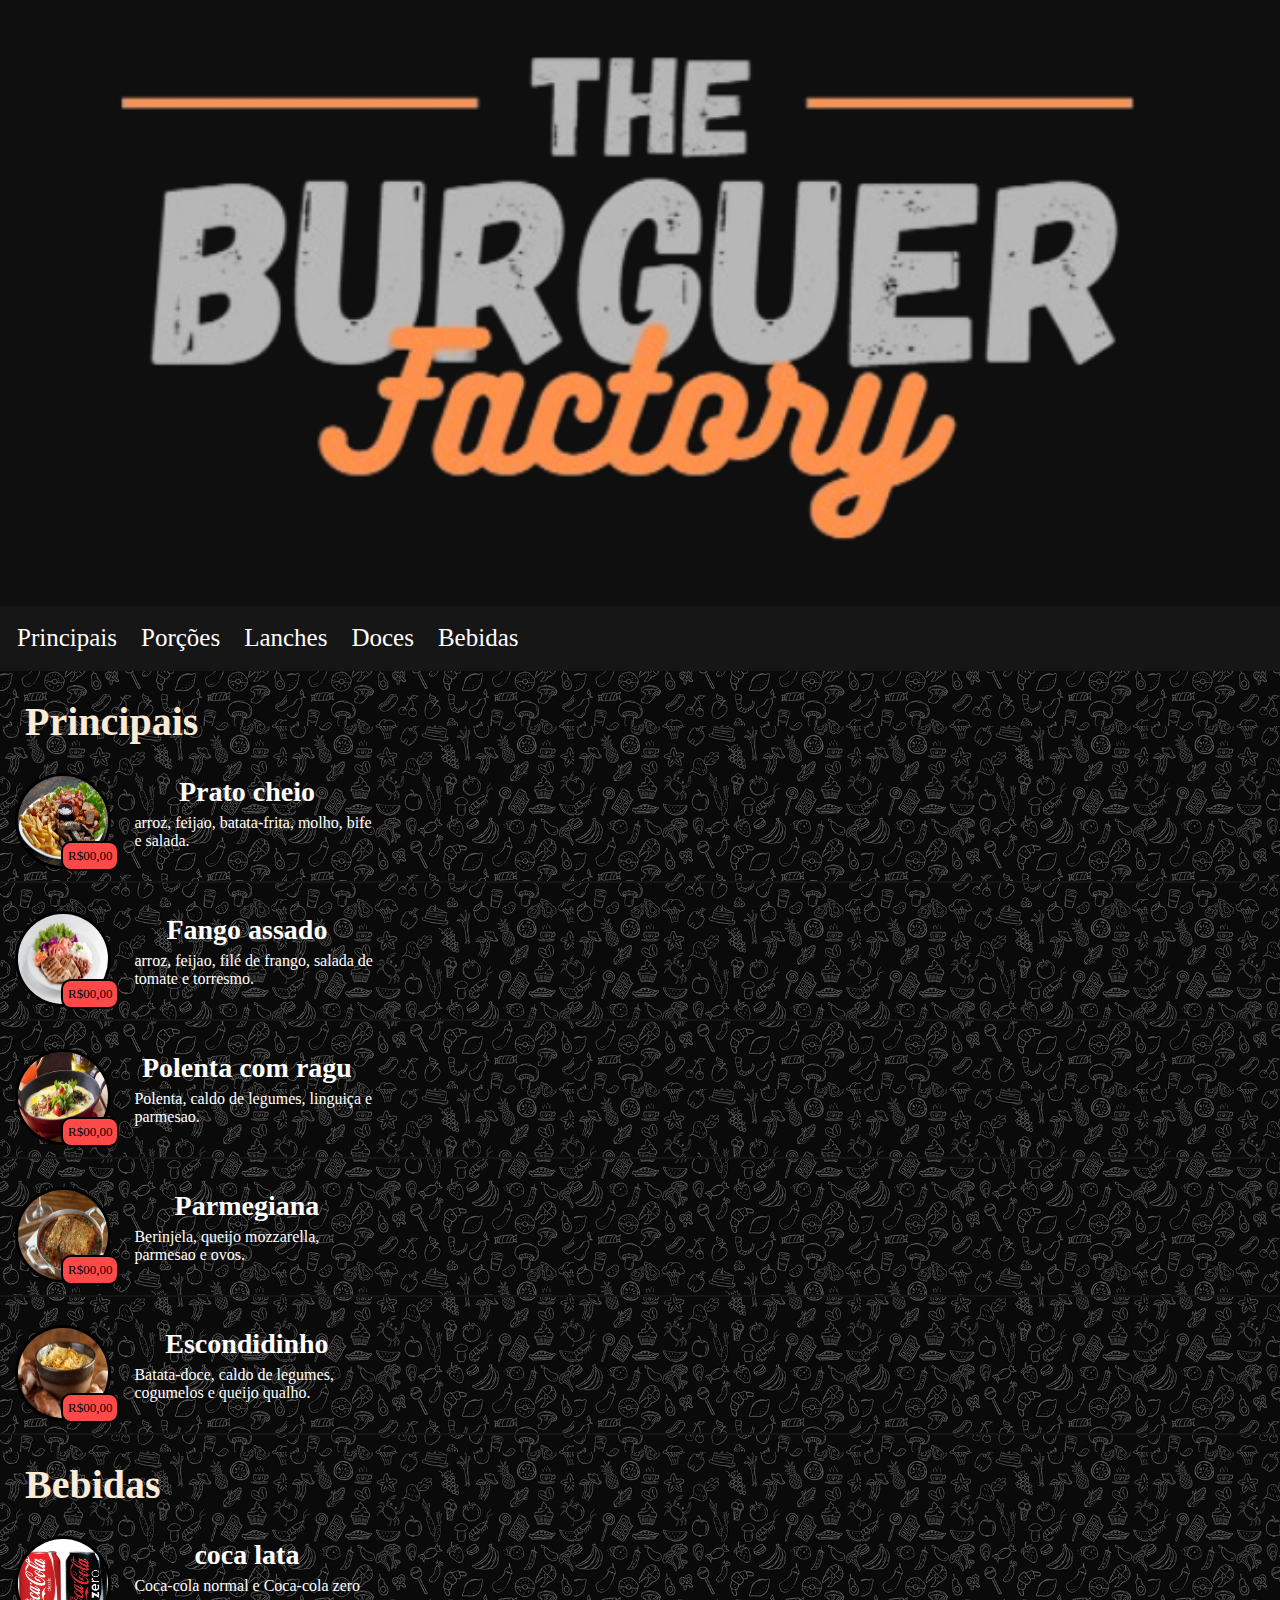
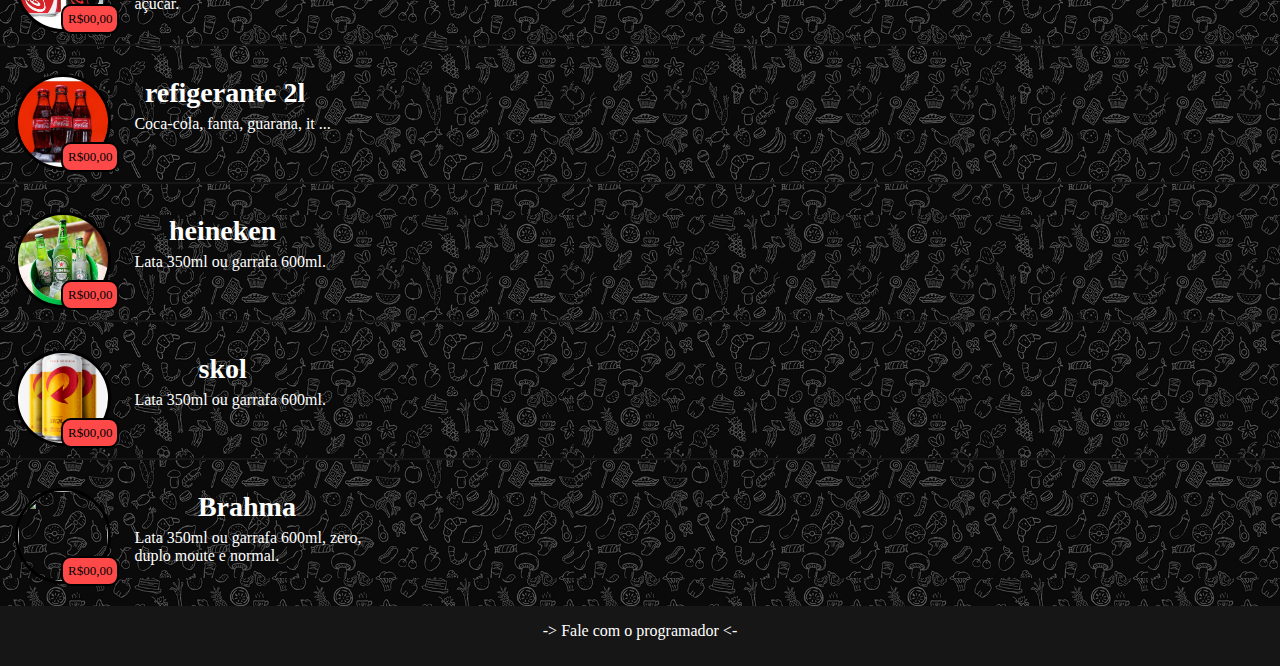
==== principal/cardapio/cardapio.html @ 649618da "adding files" ====
<!DOCTYPE html>
<html lang="en">
<head>
    <meta charset="UTF-8">
    <meta name="viewport" content="width=device-width, initial-scale=1.0">
    <link rel="stylesheet" href="estilo.css">
    <title>Cardapio</title>
</head>
<body>
    <div id="logo"><img id="imagem" src="logo.png" alt="logo"></div>
    
    <nav class="navegacao">
        <li><a href="#1"><p>Principais</p></a></li>
        <li><a href=""><p>Porções</p></a></li>
        <li><a href=""><p>Lanches</p></a></li>
        <li><a href=""><p>Doces</p></a></li>
        <li><a href="#2"><p>Bebidas</p></a></li>
    </nav>

    <div id="barra"></div>

    <script>
        const nav = document.getElementsByClassName("navegacao")[0]
        const topo = nav.offsetTop

        window.onscroll=function(){fixarNav()}

        function fixarNav(){
            if (window.pageYOffset >= topo){
                nav.classList.add("fixarNav")
            }else{
                nav.classList.remove("fixarNav")
            }
        }
    </script>
    
    <main>
        <h1 id="1">Principais</h1>
        <div>
            <img src="assets/prato1.png" alt="prato1">
            <span>R$00,00</span>
            
            <div>
                <h2>Prato cheio</h2>
                <p>arroz, feijao, batata-frita, molho, bife e salada.</p>
            </div>
        </div>
        <div class="line"></div>
        <div>
            <img src="assets/prato2.png" alt="">
            <span>R$00,00</span>
            
            <div>
                <h2>Fango assado</h2>
                <p>arroz, feijao, filé de frango, salada de tomate e torresmo.</p>
            </div>
    
        </div>
        <div class="line"></div>
        <div>
            <img src="assets/prato3.png" alt="">
            <span>R$00,00</span>
            
            <div>
                <h2>Polenta com ragu</h2>
                <p>Polenta, caldo de legumes, linguiça e parmesao.</p>
            </div>
        </div>
        <div class="line"></div>
        <div>
            <img src="assets/prato4.png" alt="">
            <span>R$00,00</span>
            
            <div>
                <h2>Parmegiana</h2>
                <p>Berinjela, queijo mozzarella, parmesao e ovos.</p>
            </div>
        </div>
        <div class="line"></div>
        <div>
            <img src="assets/prato5.png" alt="">
            <span>R$00,00</span>
            
            <div>
                <h2>Escondidinho</h2>
                <p>Batata-doce, caldo de legumes, cogumelos e queijo qualho.</p>
            </div>
        </div>
        <div class="line"></div>



        <h1 id="2">Bebidas</h1>
        <div>
            <img src="assets/bebida1.png" alt="">
            <span>R$00,00</span>
            
            <div>
                <h2>coca lata</h2>
                <p>Coca-cola normal e Coca-cola zero açucar.</p>
            </div>
        </div>
        <div class="line"></div>
        <div>
            <img src="assets/bebida2.png" alt="">
            <span>R$00,00</span>
            
            <div>
                <h2>refigerante 2l</h2>
                <p>Coca-cola, fanta, guarana, it ...</p>
            </div>
        </div>
        <div class="line"></div>
        <div>
            <img src="assets/bebida3.png" alt="">
            <span>R$00,00</span>
            
            <div>
                <h2>heineken</h2>
                <p>Lata 350ml ou garrafa 600ml.</p>
            </div>
        </div>
        <div class="line"></div>
        <div>
            <img src="assets/bebida4.png" alt="">
            <span>R$00,00</span>
            
            <div>
                <h2>skol</h2>
                <p>Lata 350ml ou garrafa 600ml.</p>
            </div>
        </div>
        <div class="line"></div>
        <div>
            <img src="assets/bebida5.png" alt="">
            <span>R$00,00</span>
            
            <div>
                <h2>Brahma</h2>
                <p>Lata 350ml ou garrafa 600ml, zero, duplo moute e normal.</p>
            </div>
        </div>
    </main>


    <footer>
        <a href=""><p> -> Fale com o programador <- </p></a>
    </footer>
</body>
</html>
---- principal/cardapio/estilo.css ----
body{
    background-image: url('fundo.png');
    padding: 0px;
    margin: 0;
    font-family: "Oswald";
}



#logo{
    background-color: rgb(15, 15, 15);
    display: flex;
    justify-content: center;
}
#logo img{
    width: 90%;
}



nav{
    background-color: rgb(22, 22, 22);
    width: 100%;
    height: 65px;
    display: flex;
    overflow-x: auto;
    overflow-y: hidden;
    -webkit-overflow-scrolling: touch; 
}
.fixarNav{
    position: fixed;
    top: 0px;
    width: 100%;
    
}

nav::-webkit-scrollbar {
    display: none;
}
nav li{
    list-style-type: none;
    margin-left: 10px;
}
nav a{
    text-decoration: none;
}
nav li a p{
    color: white;
    font-size: 25px;
    padding: 3px 7px 3px 7px;
    margin-top: 15px;
}

#barra{
    height: 65px;
    margin-top: -65px;
}

.fixarNav + #barra{
    padding-bottom: 65px;
}


main h1{
    color: antiquewhite;
    margin-left: 25px;
    font-size: 40px;
}
main div{
    display: flex;
    margin-top: 28px;
}
main div img{
    width: 90px;
    height: 90px;
    margin-left: 15px;
    border: solid rgb(0, 0, 0) 3px;
    border-radius: 50%;
}
main div span{
    background-color: rgb(255, 73, 73);
    border: solid 2px black;
    color: rgb(0, 0, 0);
    border-radius: 10px;
    margin: 68px 0px 0px -50px;
    font-size: 13px;
    font-weight: 500;
    padding: 5px;
}
main div div{
    display: inline-block;
}
main div h2{
    text-align: center;
    margin: -25px 0px -10px 0px;
    font-size: 28px;
    color:white;
}
main div p{
    margin-left: 15px;
    max-width: 240px;
    color: white;
}
main .line{
    width: 100%;
    height: 2px;
    margin-top: 10px;
    background-color: rgb(22, 22, 22);
}


#link-topo{
    text-decoration: none;
    width: 45px;
    height: 45px;
    border-radius: 100%;
    display: flex;
    justify-content: center;
    align-items: center;
    background-color: rgba(41, 41, 41, 0.959);
    padding: 10px;
    right: 35px;
    bottom: 50px;
    position: fixed;
}

#link-topo img{
    height: 35px;
    height: 35px;
}

footer{
    margin-top: 20px;
    background-color: rgb(22, 22, 22);
    color: aqua;
    width: 100%;
    height: 60px;
    display: flex;
    text-align: center;
    justify-content: center;
}
footer a{
    text-decoration: none;
    color: rgb(255, 255, 255);
}
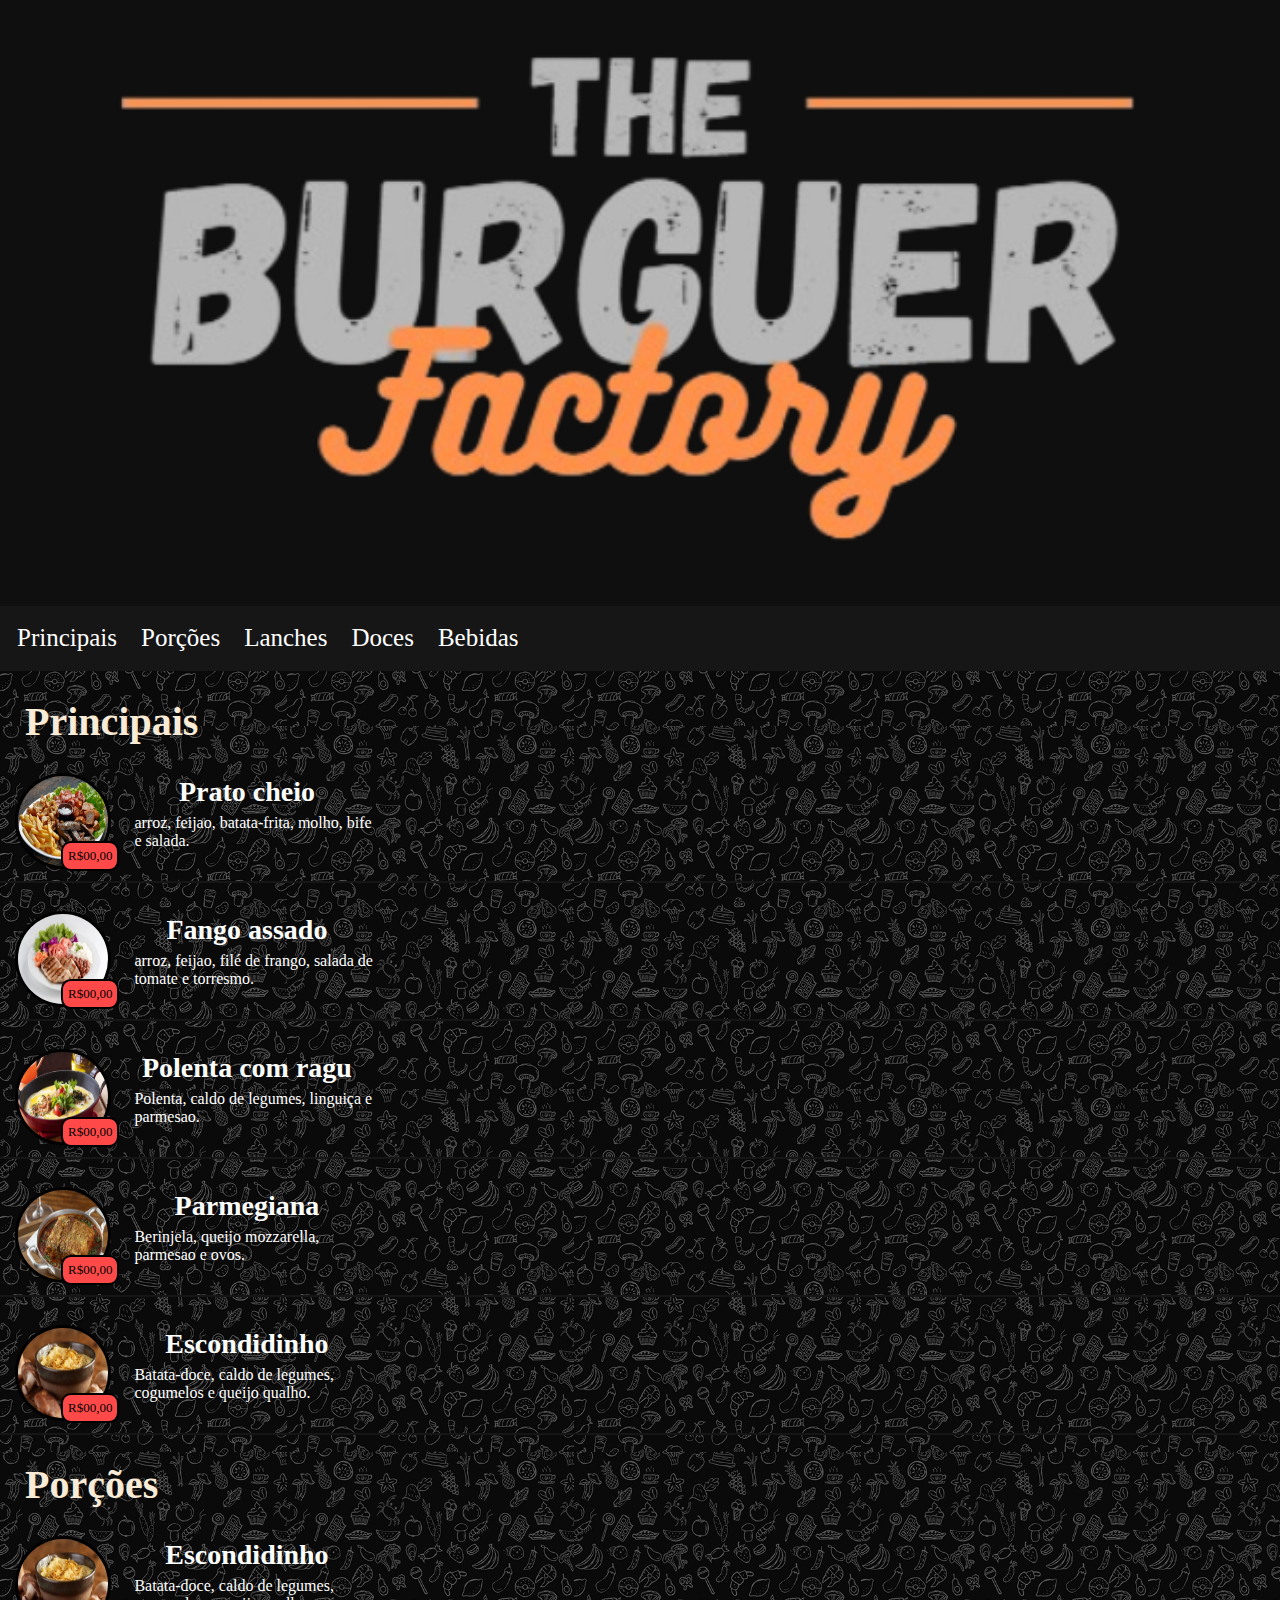
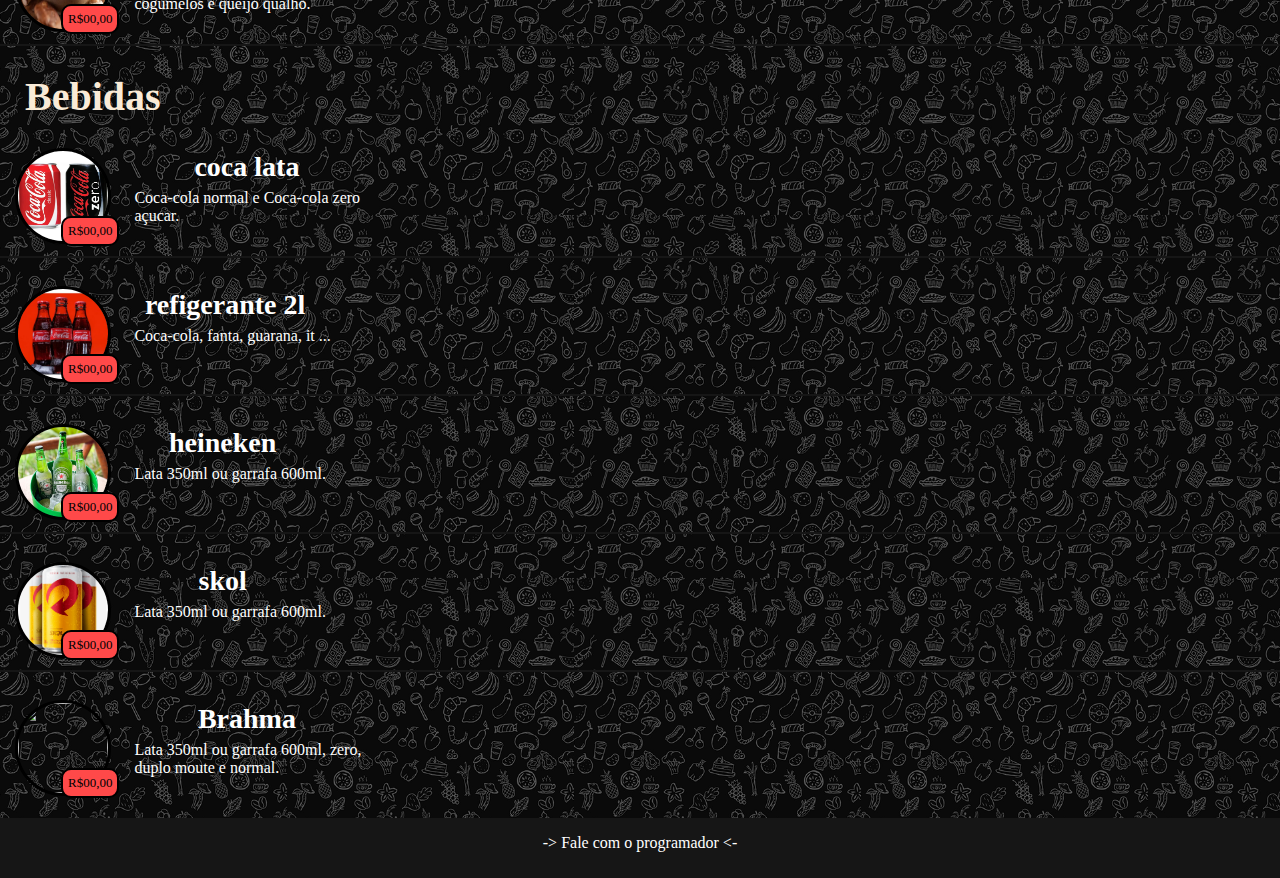
==== commit 1870704b: "remocao de borda azul no link" ====
--- a/principal/cardapio/cardapio.html
+++ b/principal/cardapio/cardapio.html
@@ -1,5 +1,5 @@
 <!DOCTYPE html>
-<html lang="en">
+<html lang="pt-br">
 <head>
     <meta charset="UTF-8">
     <meta name="viewport" content="width=device-width, initial-scale=1.0">
@@ -90,6 +90,23 @@
 
 
 
+
+
+        <h1 class="title">Porções</h1>
+
+        <div>
+            <img src="assets/prato5.png" alt="">
+            <span>R$00,00</span>
+            
+            <div>
+                <h2>Escondidinho</h2>
+                <p>Batata-doce, caldo de legumes, cogumelos e queijo qualho.</p>
+            </div>
+        </div>
+        <div class="line"></div>        
+
+
+
         <h1 id="2">Bebidas</h1>
         <div>
             <img src="assets/bebida1.png" alt="">
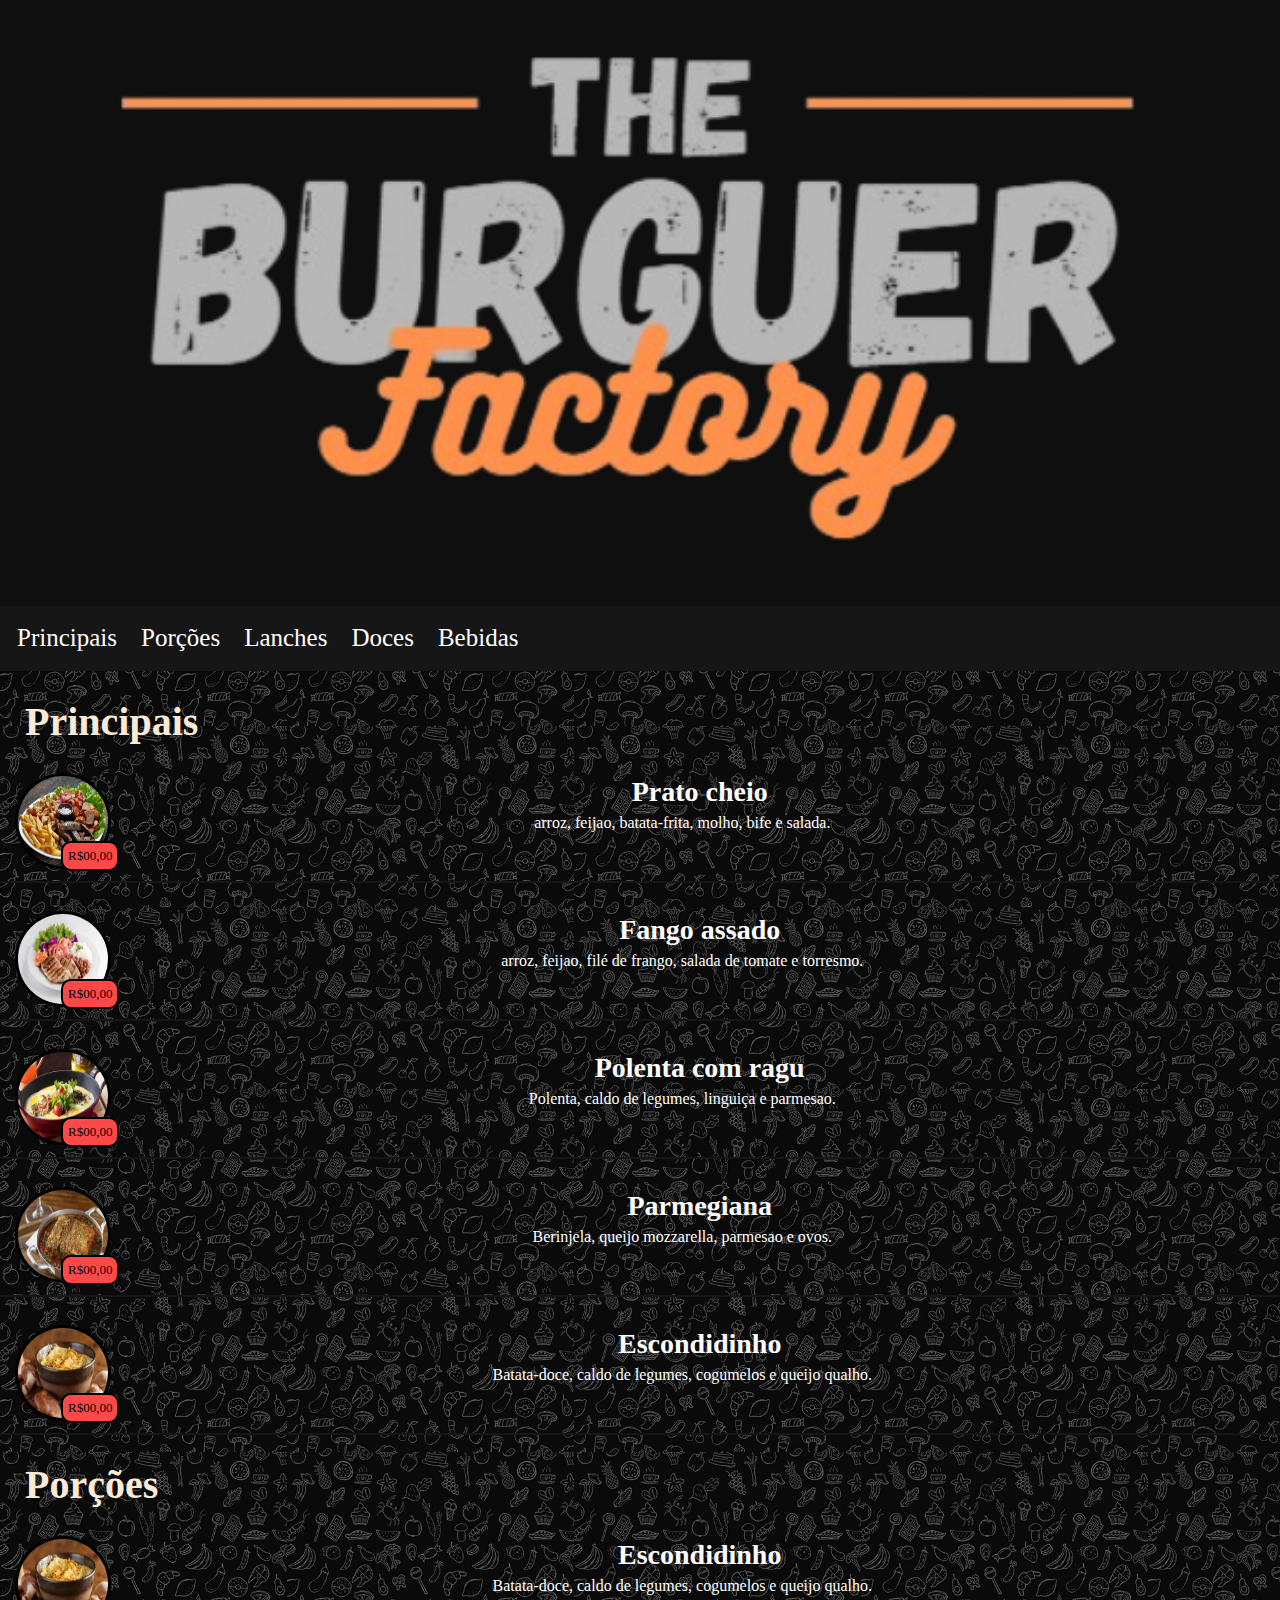
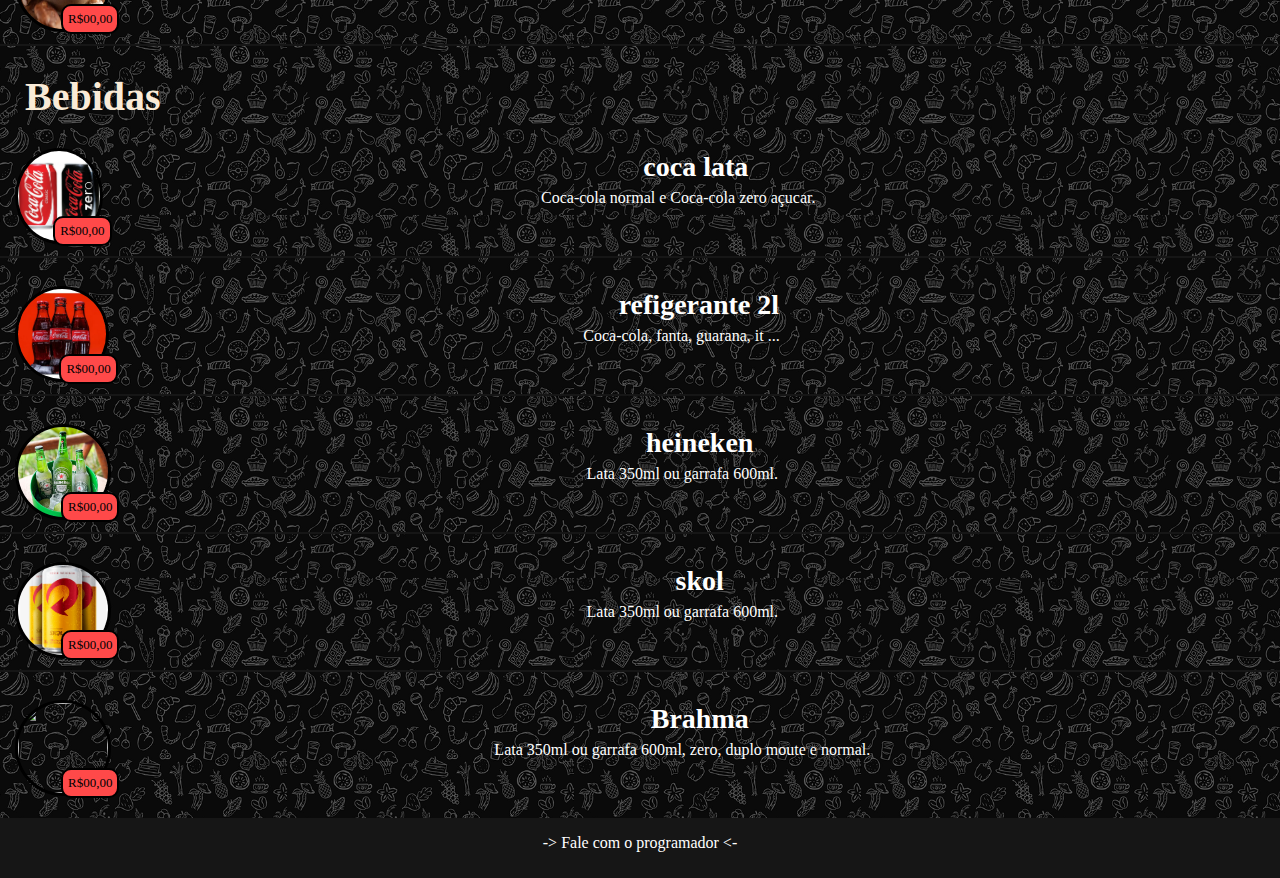
==== commit 8bc14e0c: "fix nav bar" ====
--- a/principal/cardapio/cardapio.html
+++ b/principal/cardapio/cardapio.html
@@ -17,19 +17,19 @@
         <li><a href="#2"><p>Bebidas</p></a></li>
     </nav>
 
-    <div id="barra"></div>
 
+    
     <script>
-        const nav = document.getElementsByClassName("navegacao")[0]
-        const topo = nav.offsetTop
+        const nav = document.getElementsByClassName("navegacao")[0];
+        const topo = nav.offsetTop;
 
-        window.onscroll=function(){fixarNav()}
+        window.onscroll=function(){fixarNav()};
 
         function fixarNav(){
             if (window.pageYOffset >= topo){
-                nav.classList.add("fixarNav")
+                nav.classList.add("fixarNav");
             }else{
-                nav.classList.remove("fixarNav")
+                nav.classList.remove("fixarNav");
             }
         }
     </script>
--- a/principal/cardapio/estilo.css
+++ b/principal/cardapio/estilo.css
@@ -25,14 +25,15 @@
     display: flex;
     overflow-x: auto;
     overflow-y: hidden;
+    position: relative;
     -webkit-overflow-scrolling: touch; 
 }
 .fixarNav{
-    position: fixed;
+    position: sticky;
     top: 0px;
     width: 100%;
-    
 }
+
 
 nav::-webkit-scrollbar {
     display: none;
@@ -70,6 +71,7 @@
     display: flex;
     margin-top: 28px;
 }
+
 main div img{
     width: 90px;
     height: 90px;
@@ -88,7 +90,10 @@
     padding: 5px;
 }
 main div div{
+    width: 100%;
+
     display: inline-block;
+    text-align: center;
 }
 main div h2{
     text-align: center;
@@ -97,8 +102,7 @@
     color:white;
 }
 main div p{
-    margin-left: 15px;
-    max-width: 240px;
+    padding: 0px 5% 0px 2%;
     color: white;
 }
 main .line{
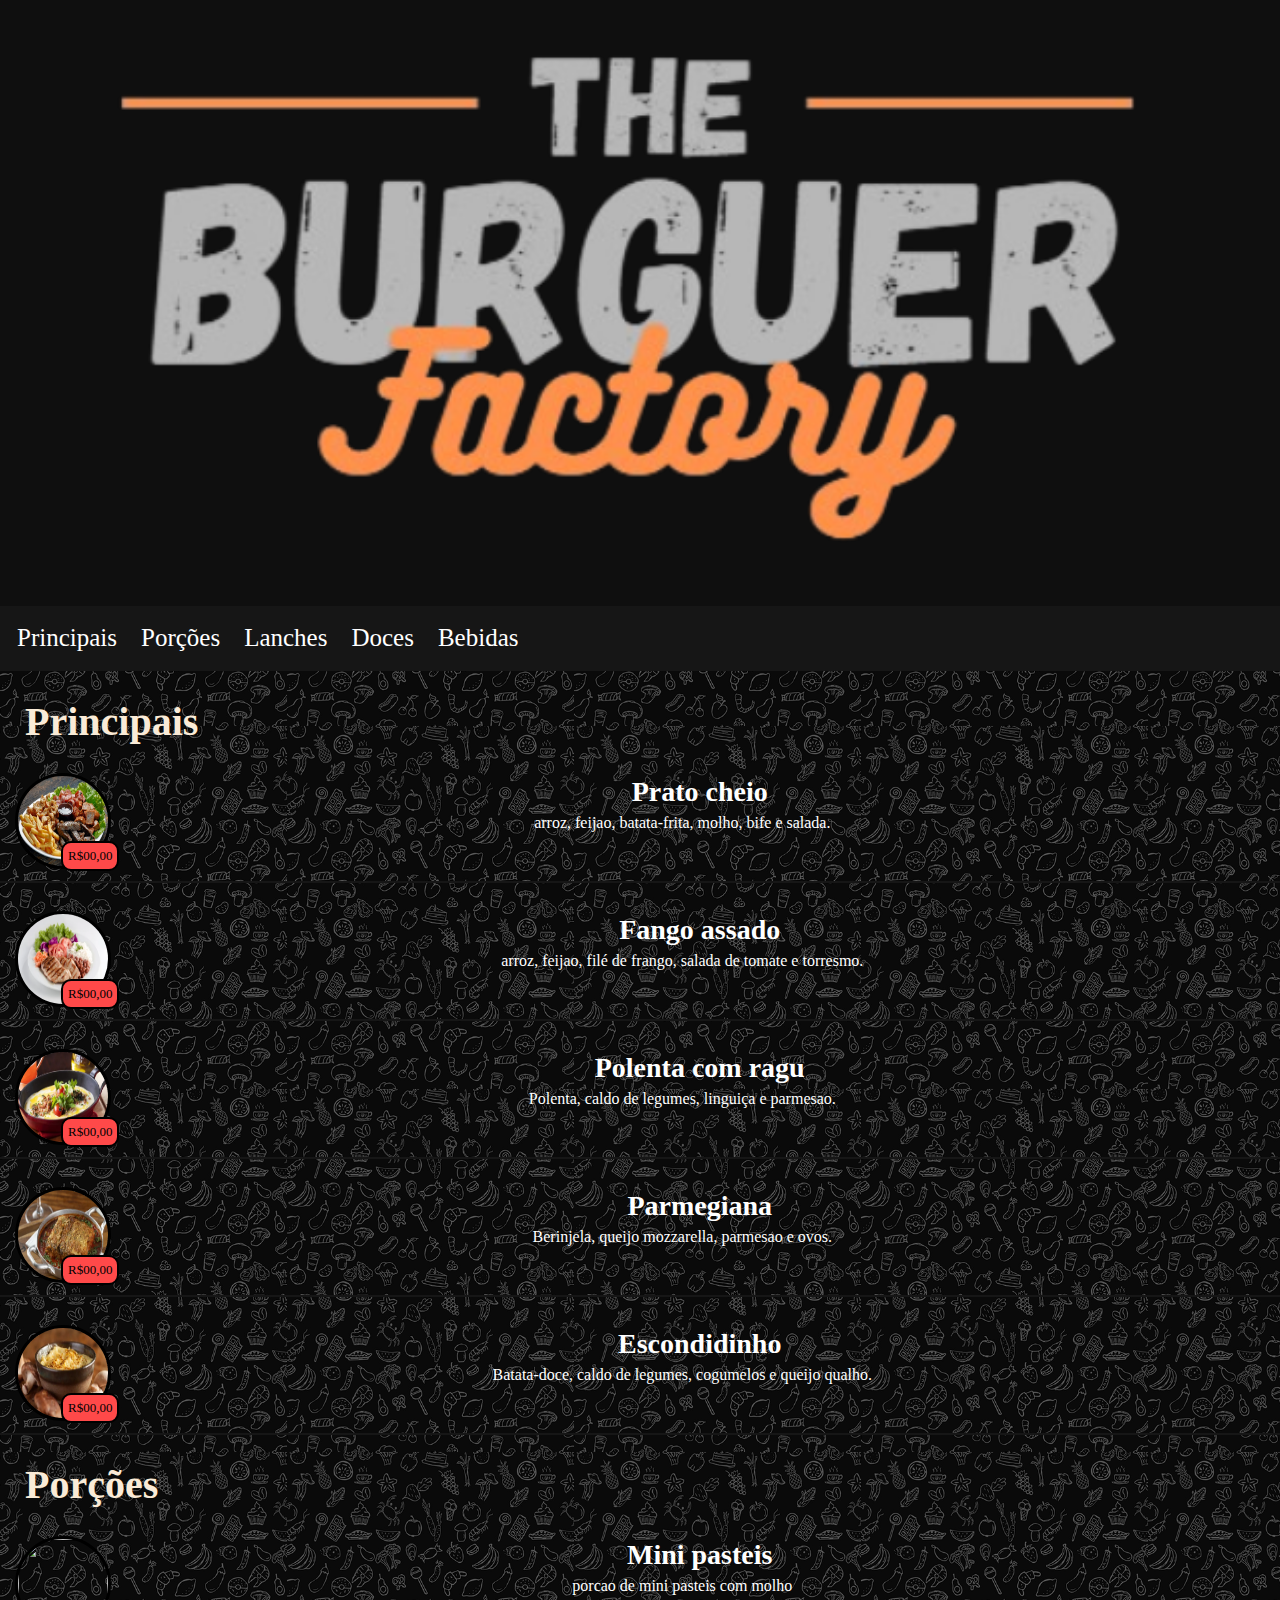
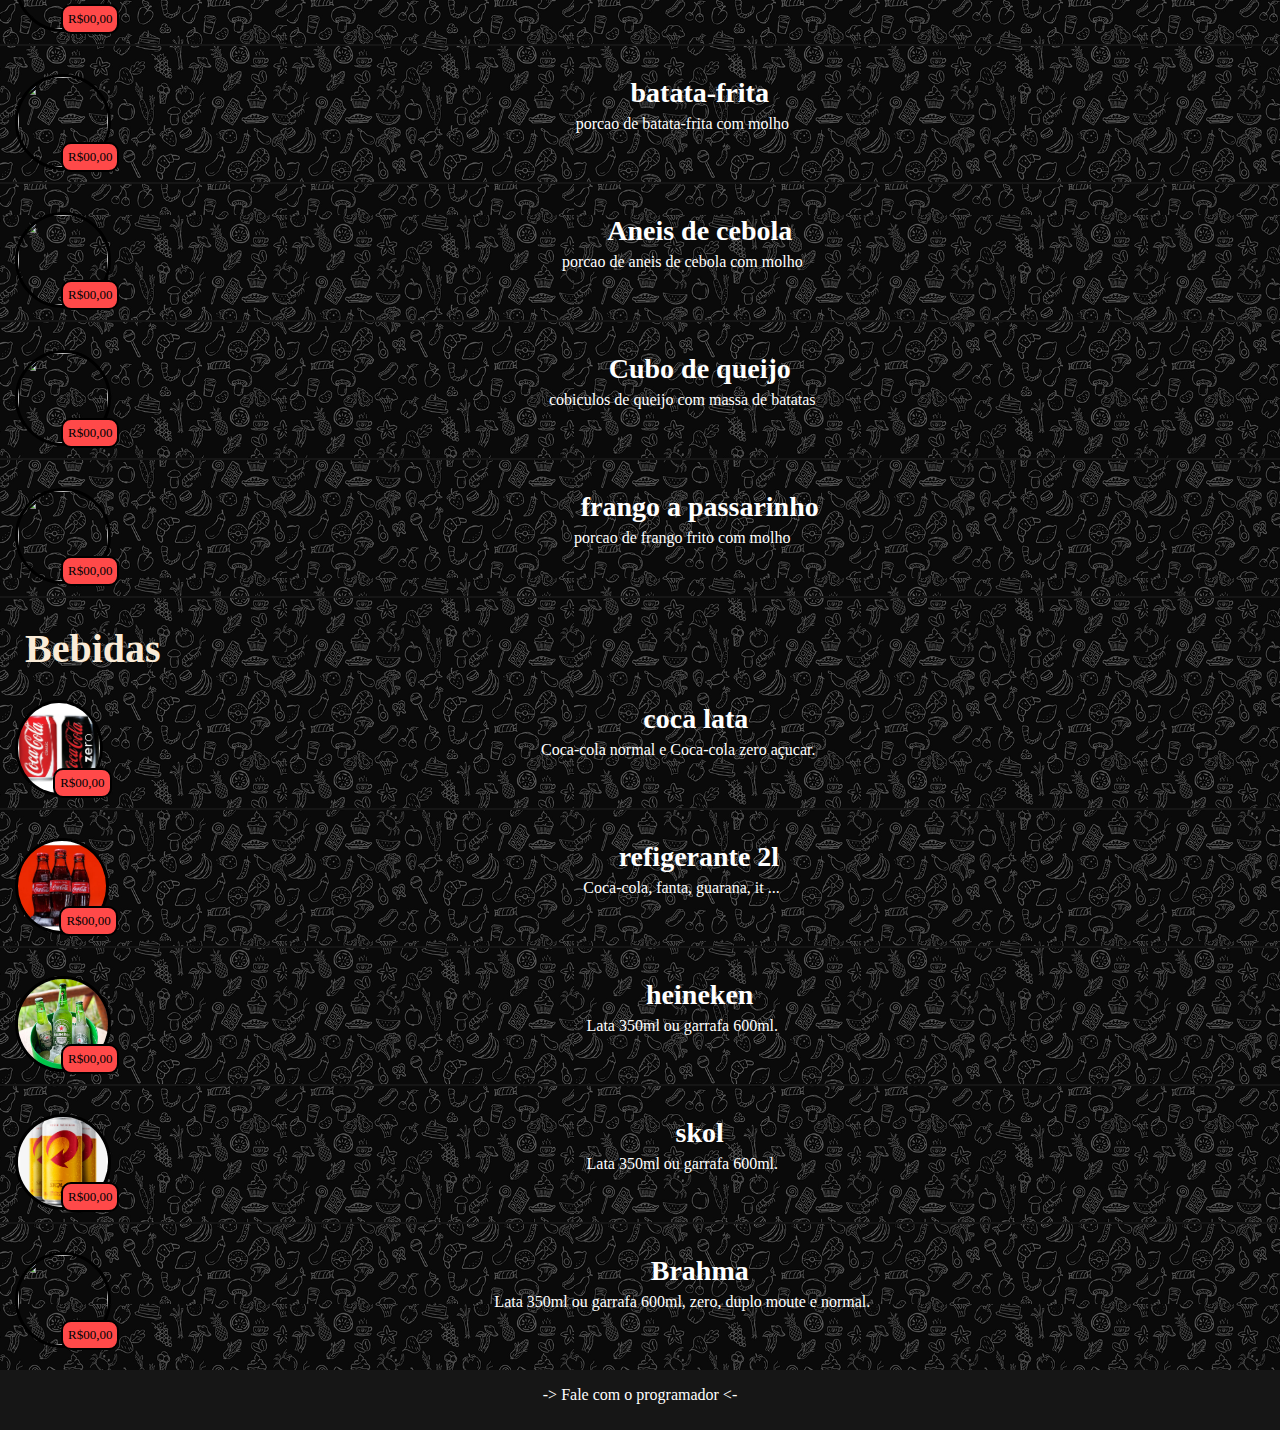
==== commit d9e6daf3: "try fix contato" ====
--- a/principal/cardapio/cardapio.html
+++ b/principal/cardapio/cardapio.html
@@ -2,7 +2,7 @@
 <html lang="pt-br">
 <head>
     <meta charset="UTF-8">
-    <meta name="viewport" content="width=device-width, initial-scale=1.0">
+    <meta name="viewport" content="width=device-width, initial-scale=1">
     <link rel="stylesheet" href="estilo.css">
     <title>Cardapio</title>
 </head>
@@ -11,14 +11,15 @@
     
     <nav class="navegacao">
         <li><a href="#1"><p>Principais</p></a></li>
-        <li><a href=""><p>Porções</p></a></li>
-        <li><a href=""><p>Lanches</p></a></li>
-        <li><a href=""><p>Doces</p></a></li>
-        <li><a href="#2"><p>Bebidas</p></a></li>
+        <li><a href="#2"><p>Porções</p></a></li>
+        <li><a href="#3"><p>Lanches</p></a></li>
+        <li><a href="#4"><p>Doces</p></a></li>
+        <li><a href="#5"><p>Bebidas</p></a></li>
     </nav>
 
 
-    
+
+
     <script>
         const nav = document.getElementsByClassName("navegacao")[0];
         const topo = nav.offsetTop;
@@ -92,22 +93,63 @@
 
 
 
-        <h1 class="title">Porções</h1>
-
-        <div>
-            <img src="assets/prato5.png" alt="">
-            <span>R$00,00</span>
-            
-            <div>
-                <h2>Escondidinho</h2>
-                <p>Batata-doce, caldo de legumes, cogumelos e queijo qualho.</p>
-            </div>
-        </div>
-        <div class="line"></div>        
-
-
-
-        <h1 id="2">Bebidas</h1>
+        <h1 class="title" id="2">Porções</h1>
+
+        <div>
+            <img src="assets/porcao1.png" alt="">
+            <span>R$00,00</span>
+            
+            <div>
+                <h2>Mini pasteis</h2>
+                <p>porcao de mini pasteis com molho</p>
+            </div>
+        </div>
+        <div class="line"></div>        
+        <div>
+            <img src="assets/porcao2.png" alt="">
+            <span>R$00,00</span>
+            
+            <div>
+                <h2>batata-frita</h2>
+                <p>porcao de batata-frita com molho</p>
+            </div>
+        </div>
+        <div class="line"></div>        
+        <div>
+            <img src="assets/porcao3.png" alt="">
+            <span>R$00,00</span>
+            
+            <div>
+                <h2>Aneis de cebola</h2>
+                <p>porcao de aneis de cebola com molho</p>
+            </div>
+        </div>
+        <div class="line"></div>        
+        <div>
+            <img src="assets/porcao4.png" alt="">
+            <span>R$00,00</span>
+            
+            <div>
+                <h2>Cubo de queijo</h2>
+                <p>cobiculos de queijo com massa de batatas</p>
+            </div>
+        </div> 
+        
+        <div class="line"></div>        
+        <div>
+            <img src="assets/porcao5.png" alt="">
+            <span>R$00,00</span>
+            
+            <div>
+                <h2>frango a passarinho</h2>
+                <p>porcao de frango frito com molho</p>
+            </div>
+        </div>
+        <div class="line"></div>        
+
+
+
+        <h1 id="5">Bebidas</h1>
         <div>
             <img src="assets/bebida1.png" alt="">
             <span>R$00,00</span>
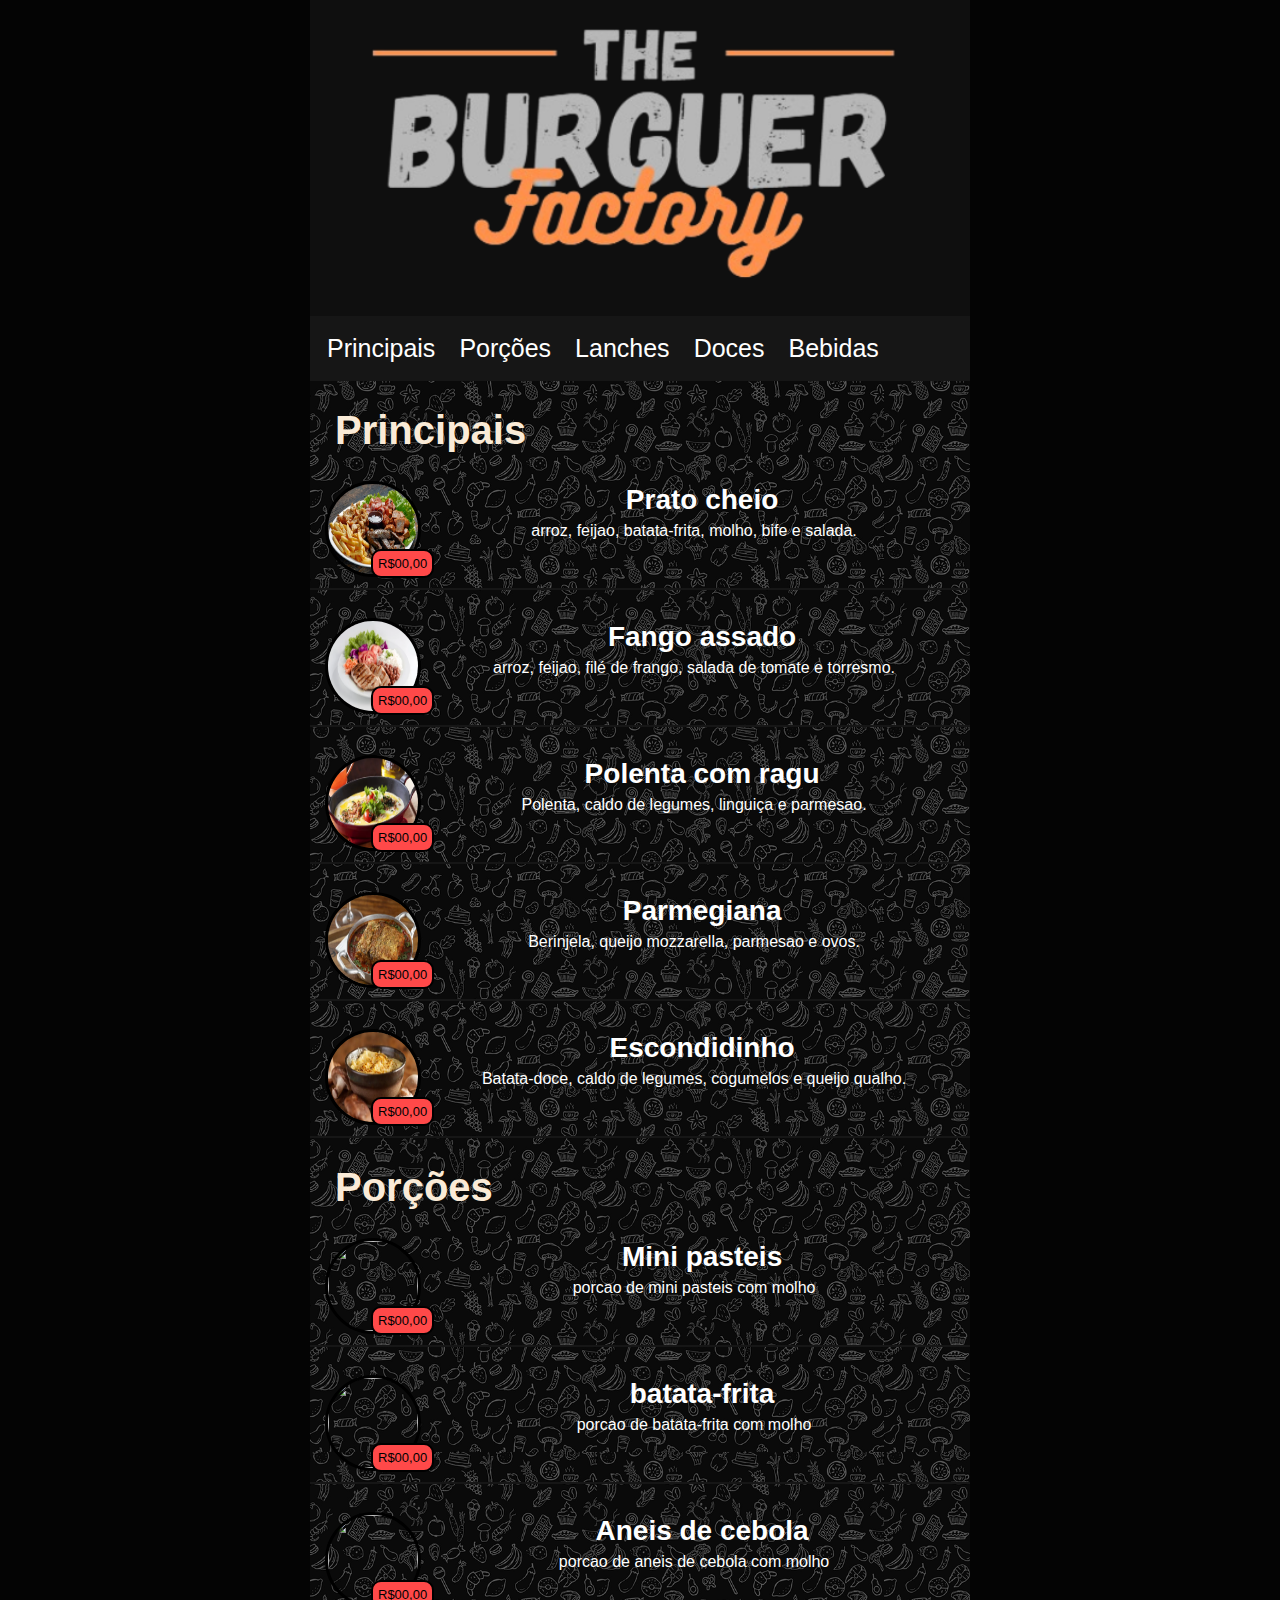
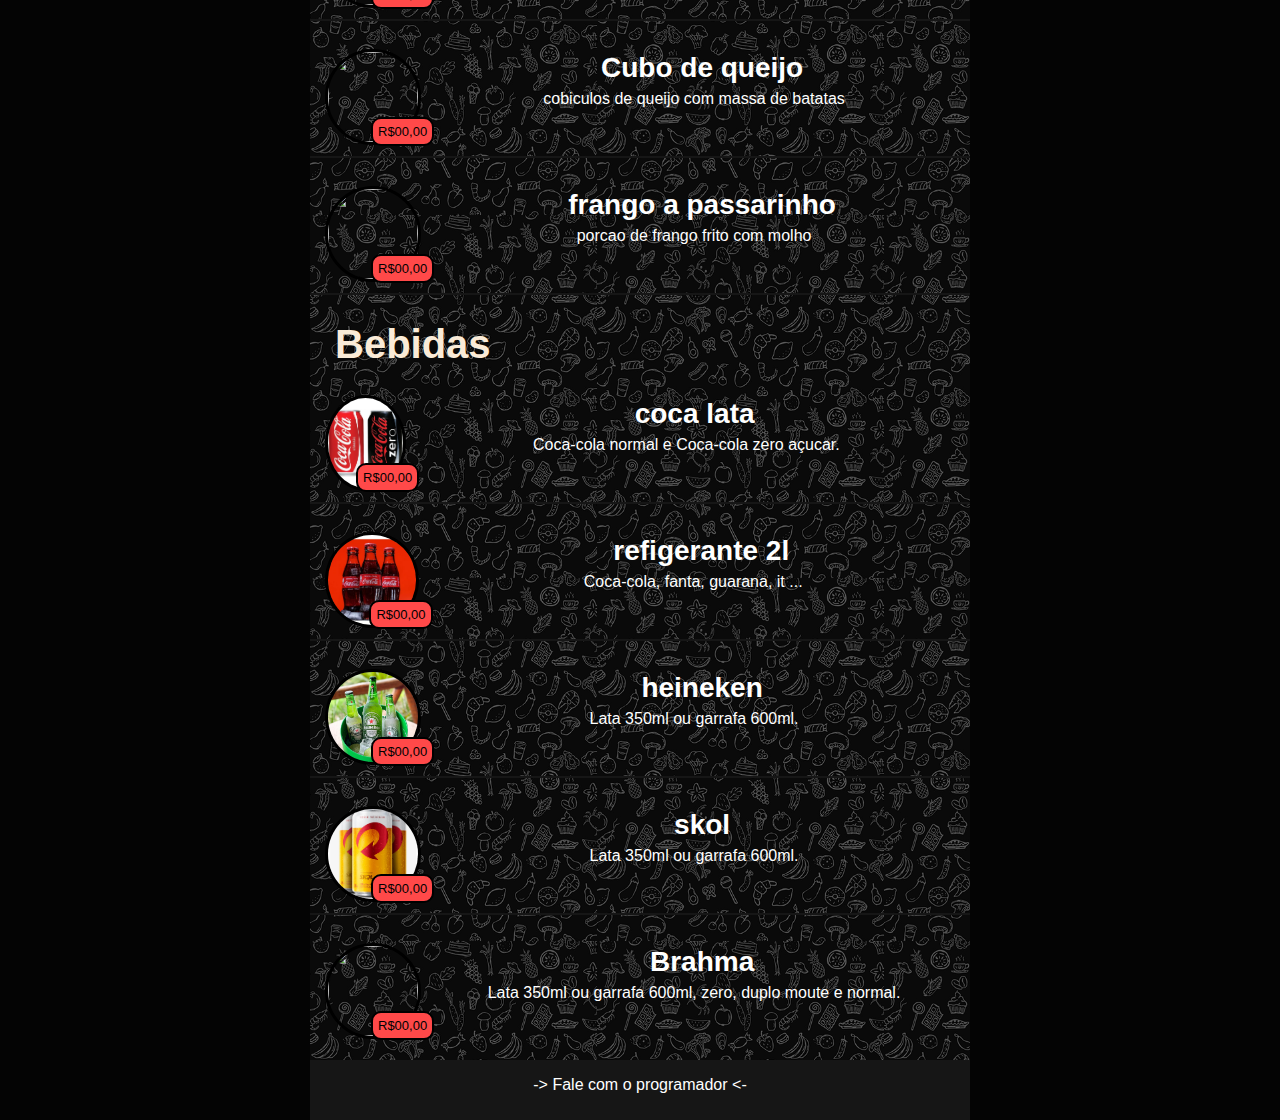
==== commit 7a2c1c5f: "CONFIGURANDO" ====
--- a/principal/cardapio/cardapio.html
+++ b/principal/cardapio/cardapio.html
@@ -3,207 +3,207 @@
 <head>
     <meta charset="UTF-8">
     <meta name="viewport" content="width=device-width, initial-scale=1">
-    <link rel="stylesheet" href="estilo.css">
+    <link rel="stylesheet" href="testStyle.css">
     <title>Cardapio</title>
 </head>
 <body>
-    <div id="logo"><img id="imagem" src="logo.png" alt="logo"></div>
-    
-    <nav class="navegacao">
-        <li><a href="#1"><p>Principais</p></a></li>
-        <li><a href="#2"><p>Porções</p></a></li>
-        <li><a href="#3"><p>Lanches</p></a></li>
-        <li><a href="#4"><p>Doces</p></a></li>
-        <li><a href="#5"><p>Bebidas</p></a></li>
-    </nav>
-
-
-
-
-    <script>
-        const nav = document.getElementsByClassName("navegacao")[0];
-        const topo = nav.offsetTop;
-
-        window.onscroll=function(){fixarNav()};
-
-        function fixarNav(){
-            if (window.pageYOffset >= topo){
-                nav.classList.add("fixarNav");
-            }else{
-                nav.classList.remove("fixarNav");
+    <main>
+        <div id="logo"><img src="logo.png" alt="logo"></div>
+        
+        <nav class="navegacao">
+            <li><a href="#1"><p>Principais</p></a></li>
+            <li><a href="#2"><p>Porções</p></a></li>
+            <li><a href="#3"><p>Lanches</p></a></li>
+            <li><a href="#4"><p>Doces</p></a></li>
+            <li><a href="#5"><p>Bebidas</p></a></li>
+        </nav>
+
+        <script>
+            const nav = document.getElementsByClassName("navegacao")[0];
+            const topo = nav.offsetTop;
+
+            window.onscroll=function(){fixarNav()};
+
+            function fixarNav(){
+                if (window.pageYOffset >= topo){
+                    nav.classList.add("fixarNav");
+                }else{
+                    nav.classList.remove("fixarNav");
+                }
             }
-        }
-    </script>
-    
-    <main>
-        <h1 id="1">Principais</h1>
-        <div>
-            <img src="assets/prato1.png" alt="prato1">
-            <span>R$00,00</span>
+        </script>
+        
+        <section>
+
+            <h1>Principais</h1>
+            <div>
+                <img src="assets/prato1.png" alt="prato1">
+                <span>R$00,00</span>
+                
+                <div>
+                    <h2>Prato cheio</h2>
+                    <p>arroz, feijao, batata-frita, molho, bife e salada.</p>
+                </div>
+            </div>
+            <div class="line"></div>
+            <div>
+                <img src="assets/prato2.png" alt="">
+                <span>R$00,00</span>
+                
+                <div>
+                    <h2>Fango assado</h2>
+                    <p>arroz, feijao, filé de frango, salada de tomate e torresmo.</p>
+                </div>
+        
+            </div>
+            <div class="line"></div>
+            <div>
+                <img src="assets/prato3.png" alt="">
+                <span>R$00,00</span>
+                
+                <div>
+                    <h2>Polenta com ragu</h2>
+                    <p>Polenta, caldo de legumes, linguiça e parmesao.</p>
+                </div>
+            </div>
+            <div class="line"></div>
+            <div>
+                <img src="assets/prato4.png" alt="">
+                <span>R$00,00</span>
+                
+                <div>
+                    <h2>Parmegiana</h2>
+                    <p>Berinjela, queijo mozzarella, parmesao e ovos.</p>
+                </div>
+            </div>
+            <div class="line"></div>
+            <div>
+                <img src="assets/prato5.png" alt="">
+                <span>R$00,00</span>
+                
+                <div>
+                    <h2>Escondidinho</h2>
+                    <p>Batata-doce, caldo de legumes, cogumelos e queijo qualho.</p>
+                </div>
+            </div>
+            <div class="line"></div>
+
+
+
+
+
+            <h1 class="title" id="2">Porções</h1>
+
+            <div>
+                <img src="assets/porcao1.png" alt="">
+                <span>R$00,00</span>
+                
+                <div>
+                    <h2>Mini pasteis</h2>
+                    <p>porcao de mini pasteis com molho</p>
+                </div>
+            </div>
+            <div class="line"></div>        
+            <div>
+                <img src="assets/porcao2.png" alt="">
+                <span>R$00,00</span>
+                
+                <div>
+                    <h2>batata-frita</h2>
+                    <p>porcao de batata-frita com molho</p>
+                </div>
+            </div>
+            <div class="line"></div>        
+            <div>
+                <img src="assets/porcao3.png" alt="">
+                <span>R$00,00</span>
+                
+                <div>
+                    <h2>Aneis de cebola</h2>
+                    <p>porcao de aneis de cebola com molho</p>
+                </div>
+            </div>
+            <div class="line"></div>        
+            <div>
+                <img src="assets/porcao4.png" alt="">
+                <span>R$00,00</span>
+                
+                <div>
+                    <h2>Cubo de queijo</h2>
+                    <p>cobiculos de queijo com massa de batatas</p>
+                </div>
+            </div> 
             
-            <div>
-                <h2>Prato cheio</h2>
-                <p>arroz, feijao, batata-frita, molho, bife e salada.</p>
-            </div>
-        </div>
-        <div class="line"></div>
-        <div>
-            <img src="assets/prato2.png" alt="">
-            <span>R$00,00</span>
-            
-            <div>
-                <h2>Fango assado</h2>
-                <p>arroz, feijao, filé de frango, salada de tomate e torresmo.</p>
-            </div>
-    
-        </div>
-        <div class="line"></div>
-        <div>
-            <img src="assets/prato3.png" alt="">
-            <span>R$00,00</span>
-            
-            <div>
-                <h2>Polenta com ragu</h2>
-                <p>Polenta, caldo de legumes, linguiça e parmesao.</p>
-            </div>
-        </div>
-        <div class="line"></div>
-        <div>
-            <img src="assets/prato4.png" alt="">
-            <span>R$00,00</span>
-            
-            <div>
-                <h2>Parmegiana</h2>
-                <p>Berinjela, queijo mozzarella, parmesao e ovos.</p>
-            </div>
-        </div>
-        <div class="line"></div>
-        <div>
-            <img src="assets/prato5.png" alt="">
-            <span>R$00,00</span>
-            
-            <div>
-                <h2>Escondidinho</h2>
-                <p>Batata-doce, caldo de legumes, cogumelos e queijo qualho.</p>
-            </div>
-        </div>
-        <div class="line"></div>
-
-
-
-
-
-        <h1 class="title" id="2">Porções</h1>
-
-        <div>
-            <img src="assets/porcao1.png" alt="">
-            <span>R$00,00</span>
-            
-            <div>
-                <h2>Mini pasteis</h2>
-                <p>porcao de mini pasteis com molho</p>
-            </div>
-        </div>
-        <div class="line"></div>        
-        <div>
-            <img src="assets/porcao2.png" alt="">
-            <span>R$00,00</span>
-            
-            <div>
-                <h2>batata-frita</h2>
-                <p>porcao de batata-frita com molho</p>
-            </div>
-        </div>
-        <div class="line"></div>        
-        <div>
-            <img src="assets/porcao3.png" alt="">
-            <span>R$00,00</span>
-            
-            <div>
-                <h2>Aneis de cebola</h2>
-                <p>porcao de aneis de cebola com molho</p>
-            </div>
-        </div>
-        <div class="line"></div>        
-        <div>
-            <img src="assets/porcao4.png" alt="">
-            <span>R$00,00</span>
-            
-            <div>
-                <h2>Cubo de queijo</h2>
-                <p>cobiculos de queijo com massa de batatas</p>
-            </div>
-        </div> 
-        
-        <div class="line"></div>        
-        <div>
-            <img src="assets/porcao5.png" alt="">
-            <span>R$00,00</span>
-            
-            <div>
-                <h2>frango a passarinho</h2>
-                <p>porcao de frango frito com molho</p>
-            </div>
-        </div>
-        <div class="line"></div>        
-
-
-
-        <h1 id="5">Bebidas</h1>
-        <div>
-            <img src="assets/bebida1.png" alt="">
-            <span>R$00,00</span>
-            
-            <div>
-                <h2>coca lata</h2>
-                <p>Coca-cola normal e Coca-cola zero açucar.</p>
-            </div>
-        </div>
-        <div class="line"></div>
-        <div>
-            <img src="assets/bebida2.png" alt="">
-            <span>R$00,00</span>
-            
-            <div>
-                <h2>refigerante 2l</h2>
-                <p>Coca-cola, fanta, guarana, it ...</p>
-            </div>
-        </div>
-        <div class="line"></div>
-        <div>
-            <img src="assets/bebida3.png" alt="">
-            <span>R$00,00</span>
-            
-            <div>
-                <h2>heineken</h2>
-                <p>Lata 350ml ou garrafa 600ml.</p>
-            </div>
-        </div>
-        <div class="line"></div>
-        <div>
-            <img src="assets/bebida4.png" alt="">
-            <span>R$00,00</span>
-            
-            <div>
-                <h2>skol</h2>
-                <p>Lata 350ml ou garrafa 600ml.</p>
-            </div>
-        </div>
-        <div class="line"></div>
-        <div>
-            <img src="assets/bebida5.png" alt="">
-            <span>R$00,00</span>
-            
-            <div>
-                <h2>Brahma</h2>
-                <p>Lata 350ml ou garrafa 600ml, zero, duplo moute e normal.</p>
-            </div>
-        </div>
+            <div class="line"></div>        
+            <div>
+                <img src="assets/porcao5.png" alt="">
+                <span>R$00,00</span>
+                
+                <div>
+                    <h2>frango a passarinho</h2>
+                    <p>porcao de frango frito com molho</p>
+                </div>
+            </div>
+            <div class="line"></div>        
+
+
+
+            <h1 id="5">Bebidas</h1>
+            <div>
+                <img src="assets/bebida1.png" alt="">
+                <span>R$00,00</span>
+                
+                <div>
+                    <h2>coca lata</h2>
+                    <p>Coca-cola normal e Coca-cola zero açucar.</p>
+                </div>
+            </div>
+            <div class="line"></div>
+            <div>
+                <img src="assets/bebida2.png" alt="">
+                <span>R$00,00</span>
+                
+                <div>
+                    <h2>refigerante 2l</h2>
+                    <p>Coca-cola, fanta, guarana, it ...</p>
+                </div>
+            </div>
+            <div class="line"></div>
+            <div>
+                <img src="assets/bebida3.png" alt="">
+                <span>R$00,00</span>
+                
+                <div>
+                    <h2>heineken</h2>
+                    <p>Lata 350ml ou garrafa 600ml.</p>
+                </div>
+            </div>
+            <div class="line"></div>
+            <div>
+                <img src="assets/bebida4.png" alt="">
+                <span>R$00,00</span>
+                
+                <div>
+                    <h2>skol</h2>
+                    <p>Lata 350ml ou garrafa 600ml.</p>
+                </div>
+            </div>
+            <div class="line"></div>
+            <div>
+                <img src="assets/bebida5.png" alt="">
+                <span>R$00,00</span>
+                
+                <div>
+                    <h2>Brahma</h2>
+                    <p>Lata 350ml ou garrafa 600ml, zero, duplo moute e normal.</p>
+                </div>
+            </div>
+        </section>
+
+
+        <footer>
+            <a href=""><p> -> Fale com o programador <- </p></a>
+        </footer>
     </main>
-
-
-    <footer>
-        <a href=""><p> -> Fale com o programador <- </p></a>
-    </footer>
 </body>
 </html>--- a/principal/cardapio/testStyle.css
+++ b/principal/cardapio/testStyle.css
@@ -0,0 +1,156 @@
+body{
+    background-color: rgba(0, 0, 0, 0.986);
+    margin: 0 auto;
+    padding: 0;
+    font-family: sans-serif;
+}
+img{
+    width: 10px;
+}
+main{
+    background-image: url(fundo.png);
+    max-width: 660px;
+    margin: 0 auto;
+    text-align: center;
+    align-items: center;
+}
+
+
+#logo{
+    background-color: rgb(15, 15, 15);
+}
+#logo img{
+    background-color: rgb(15, 15, 15);
+    width: 90%;
+}
+
+nav{
+    background-color: rgb(22, 22, 22);
+    width: 100%;
+    height: 65px;
+    display: flex;
+    overflow-x: auto;
+    overflow-y: hidden;
+    position: relative;
+    -webkit-overflow-scrolling: touch; 
+}
+.fixarNav{
+    position: sticky;
+    top: 0px;
+    width: 100%;
+}
+
+nav::-webkit-scrollbar {
+    display: none;
+}
+nav li{
+    list-style-type: none;
+    margin-left: 10px;
+}
+nav a{
+    text-decoration: none;
+}
+nav li a p{
+    color: white;
+    font-size: 25px;
+    padding: 3px 7px 3px 7px;
+    margin-top: 15px;
+}
+#barra{
+    height: 65px;
+    margin-top: -65px;
+}
+
+.fixarNav + #barra{
+    padding-bottom: 65px;
+}
+
+
+
+
+section h1{
+    color: antiquewhite;
+    text-align: left;
+    margin-left: 25px;
+    font-size: 40px;
+}
+section div{
+    display: flex;
+    margin-top: 28px;
+}
+
+section div img{
+    width: 90px;
+    height: 90px;
+    margin-left: 15px;
+    border: solid rgb(0, 0, 0) 3px;
+    border-radius: 50%;
+}
+section div span{
+    background-color: rgb(255, 73, 73);
+    border: solid 2px black;
+    color: rgb(0, 0, 0);
+    border-radius: 10px;
+    margin: 68px 0px 0px -50px;
+    font-size: 13px;
+    font-weight: 500;
+    padding: 5px;
+}
+section div div{
+    width: 100%;
+    display: inline-block;
+    text-align: center;
+}
+section div h2{
+    text-align: center;
+    margin: -25px 0px -10px 0px;
+    font-size: 28px;
+    color:white;
+}
+section div p{
+    padding: 0px 5% 0px 2%;
+    color: white;
+}
+section .line{
+    width: 100%;
+    height: 2px;
+    margin-top: 10px;
+    background-color: rgb(22, 22, 22);
+}
+
+
+
+#link-topo{
+    text-decoration: none;
+    width: 45px;
+    height: 45px;
+    border-radius: 100%;
+    display: flex;
+    justify-content: center;
+    align-items: center;
+    background-color: rgba(41, 41, 41, 0.959);
+    padding: 10px;
+    right: 35px;
+    bottom: 50px;
+    position: fixed;
+}
+
+#link-topo img{
+    height: 35px;
+    height: 35px;
+}
+
+footer{
+    margin-top: 20px;
+    background-color: rgb(22, 22, 22);
+    color: aqua;
+    width: 100%;
+    height: 60px;
+    display: flex;
+    text-align: center;
+    justify-content: center;
+}
+footer a{
+    text-decoration: none;
+    color: rgb(255, 255, 255);
+}
